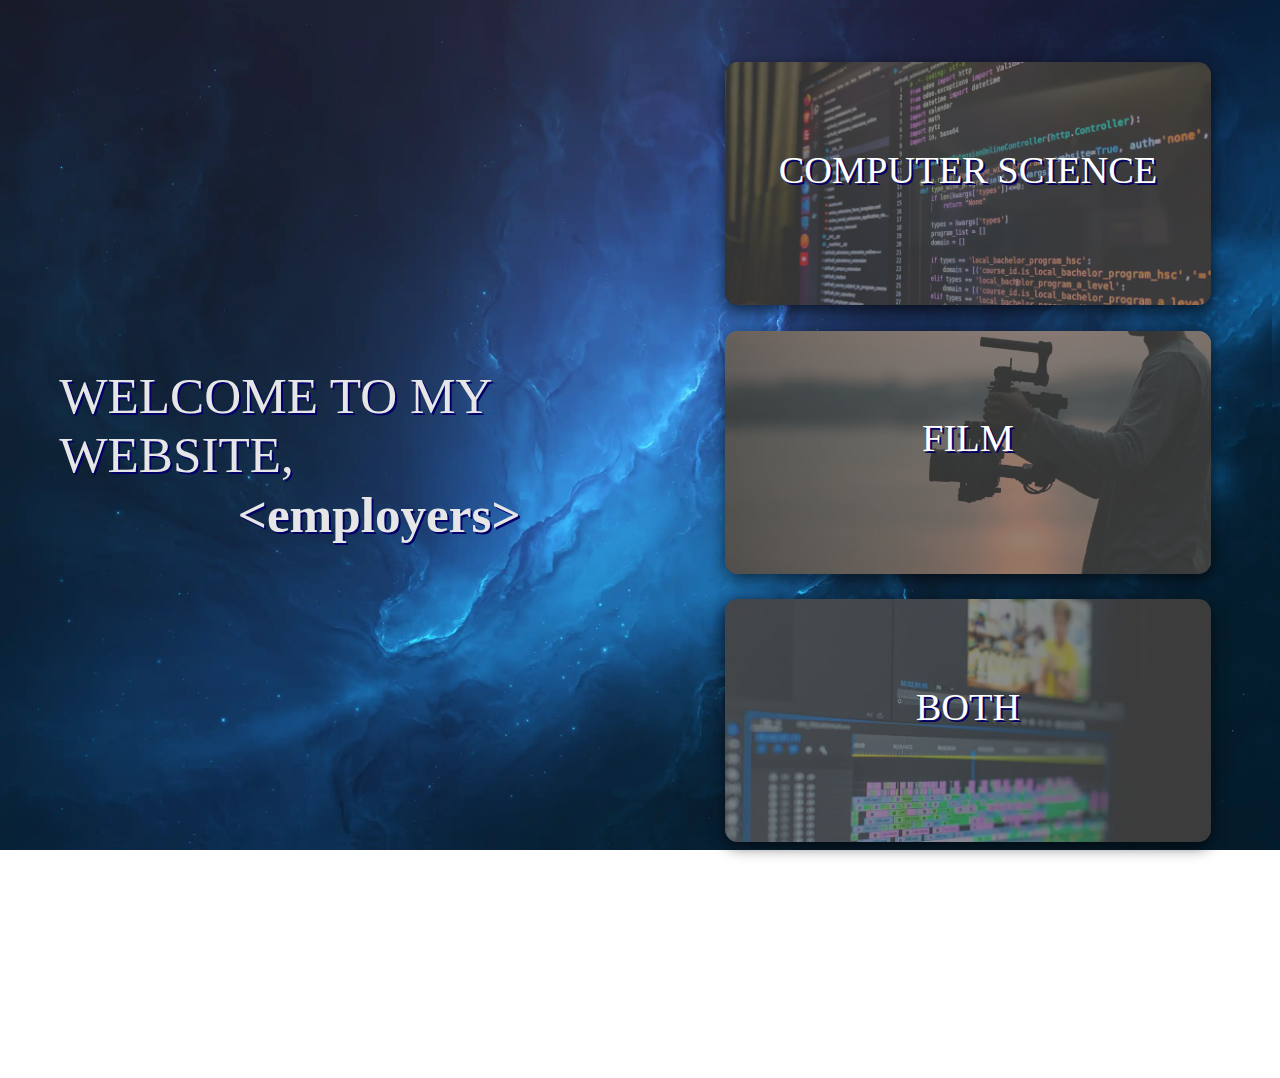
==== index.html @ c9deb6e5 "made landing page responsive" ====
<!DOCTYPE html>
<html>
    <head>
        <title>Kyle Coon</title>
        <meta name="viewport" content="width=device-width, initial-scale=1.0">
    </head>
    <style>
      h1 {
        font-weight: normal;
        font-size:4vw;
        font-family: 'Gill Sans';
        color: rgb(230, 230, 230);
        position: relative;
        text-shadow: 2px 2px #040069;
        grid-row-start: 1;
        grid-row-end: 4;
        top: 30vh
      }

      @media (max-width: 45em) {
        h1 { 
          font-size: 7vw;
          top: 0vw;
          grid-row-start: 1;
          grid-row-end: 2;
          padding-left: 1vw;
        }
      }

      html, body {
        background-image: url('/images/landing.webp');
        background-repeat: no-repeat;
        background-size: cover
      }

      @media (max-width: 45em) {
        html, body {
          background-image: url('/images/landing.webp');
          background-size:auto;
        }
      }

      .scroller {
        height: 1.2em;
        line-height: 1.2em;
        position: relative;
        overflow: hidden;
        width: 20em;
        text-align: center;
        left: -15vw
      }

      @media (max-width: 45em) {
        .scroller {
          left: -25vw
        }
      }

      .scroller > span {
        position: relative;
        top: 0;
        animation: slide 5s infinite;
        font-weight: bold;
        
      }
      @keyframes slide {
        0% {
          top: 0;
        }
        33.3% {
          top: -1.2em;
        }
        66.6% {
          top: -2.4em;
        }
      }

      .grid-cs {
        background-image: url('/images/cs.avif');
        background-repeat: no-repeat;
        background-size: cover;
        height: 100%;
        width: 100%;
        border-radius: 1vw;
        color: rgba(255, 255, 255, 1);
        font-size: 1.5vw;
        display: inline-grid;
        box-shadow: rgba(0, 0, 0, 0.6) 0px 5px 15px;
      }

      .grid-film {
        background-image: url('/images/film.webp');
        background-repeat: no-repeat;
        background-size: cover;
        height: 100%;
        width: 100%;
        border-radius: 1vw;
        color: rgba(255, 255, 255, 1);
        font-size: 1.5vw;
        display: inline-grid;
        box-shadow: rgba(0, 0, 0, 0.6) 0px 5px 15px;
      }

      .grid-both {
        background-image: url('/images/both.webp');
        background-repeat: no-repeat;
        background-size: cover;
        height: 100%;
        width: 100%;
        border-radius: 1vw;
        color: rgba(255, 255, 255, 1);
        font-size: 1.5vw;
        display: inline-grid;
        box-shadow: rgba(0, 0, 0, 0.6) 0px 5px 15px;
      }

      .grid-cover {
        background-color: rgba(87, 87, 87, 0.6);
        text-shadow: 2px 2px #040069;
        border-radius: 1vw;
        height: 100%;
        width: inherit;
        transition: 0.3s;
      }

      .grid-cover:hover{
        background-color: rgba(87, 87, 87, 0.1);
      }

      .grid-text {
        font-family: 'Gill Sans';
        font-size: 3vw;
        text-align: center;
        padding-top: 9.5vh;
        color: rgba(255, 255, 255, 1);
        text-decoration: none;
      }

      @media (max-width: 45em) {
        .grid-text {
          font-size: 8vw;
          padding-top: 8vh;
        }
      }

      .grid {
        padding-top: 6vh;
        display: grid;
        padding-left: 4vw;
        padding-right: 4vw;
        grid-template-columns: 52vw 38vw;
        grid-template-rows: 27vh 27vh 27vh;
        row-gap: 2vw;
      }

      @media (max-width: 45em) {
        .grid {
          grid-template-columns: 89vw;
          padding: 4vw;
          grid-template-rows: 9vh 20vh 20vh 20vh;
          row-gap: 5vh;
        }
      }
    </style>
    <body>
      <div class="grid">
        <h1> WELCOME TO MY WEBSITE,       
          <div class="scroller">
            <span>
              &lt;employers&gt;<br/>
              &lt;friends&gt;<br/>
              &lt;fans&gt;<br/>
            </span>
          </div>
        </h1>
        <div class="grid-cs" id="button1">
          <a href="/cs/" style="text-decoration:none;"><div class="grid-cover">
            <div class="grid-text">COMPUTER SCIENCE</div>
          </div></a>
        </div>
        <div class="grid-film">
          <a href="/film/" style="text-decoration:none;"><div class="grid-cover">
            <div class="grid-text">FILM</div>
          </div></a>
        </div>
        <div class="grid-both">
          <a href="/both/" style="text-decoration:none;"><div class="grid-cover">
            <div class="grid-text">BOTH</div>
          </div></a>
        </div>
      </div>
    </body>
</html>
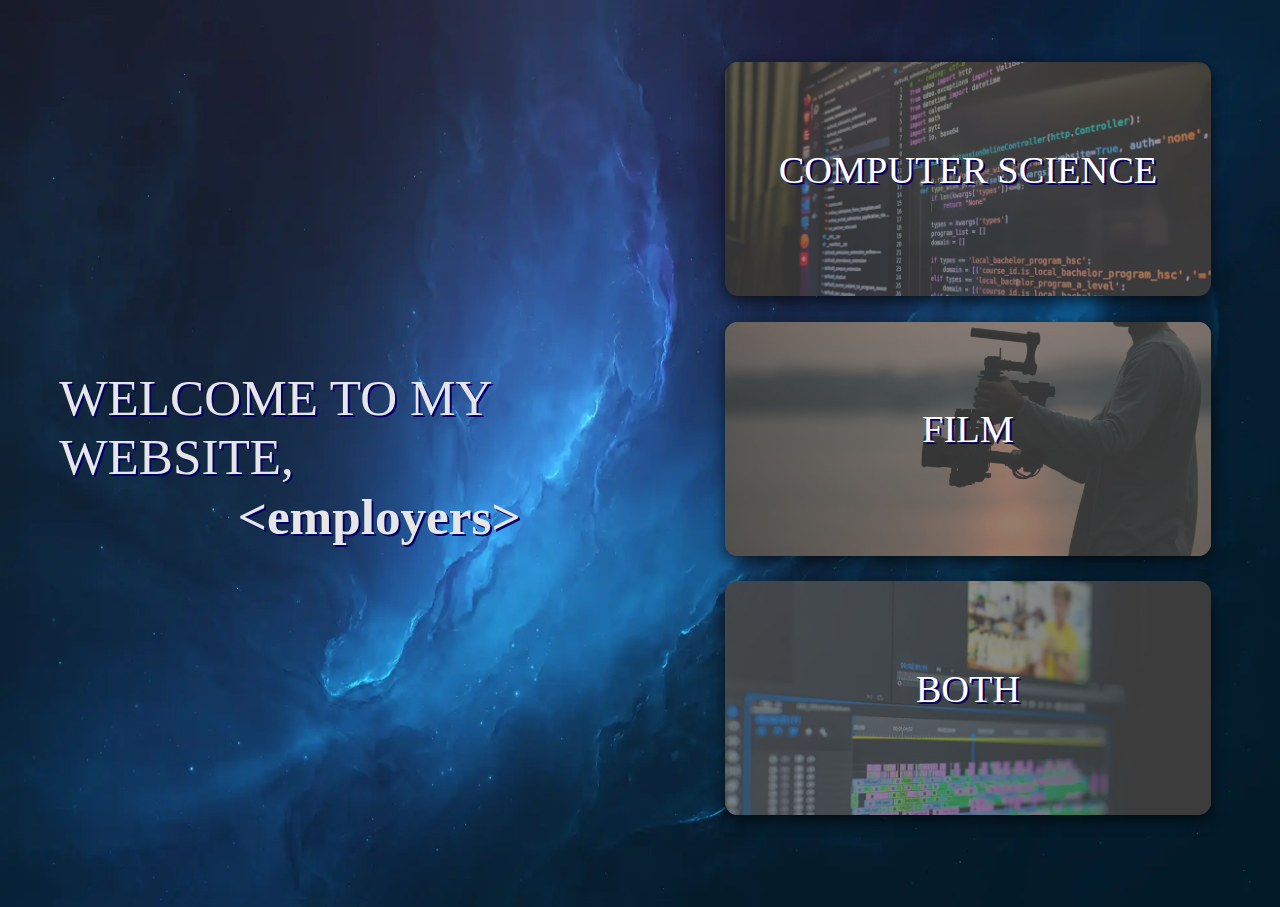
==== commit c1b8a942: "Done." ====
--- a/index.html
+++ b/index.html
@@ -14,7 +14,7 @@
         text-shadow: 2px 2px #040069;
         grid-row-start: 1;
         grid-row-end: 4;
-        top: 30vh
+        margin-top: 34vh
       }
 
       @media (max-width: 45em) {
@@ -24,18 +24,19 @@
           grid-row-start: 1;
           grid-row-end: 2;
           padding-left: 1vw;
+          margin-top: 0;
         }
       }
 
       html, body {
-        background-image: url('/images/landing.webp');
-        background-repeat: no-repeat;
-        background-size: cover
+        background-image: url('/images/landingpic.webp');
+        background-repeat: no-repeat;
+        background-size: 100% 100%;
       }
 
       @media (max-width: 45em) {
         html, body {
-          background-image: url('/images/landing.webp');
+          background-image: url('/images/landingpic.webp');
           background-size:auto;
         }
       }
@@ -123,6 +124,24 @@
         transition: 0.3s;
       }
 
+      @media (max-width: 45em) {
+        .grid-cs {
+          border-radius: 2vw;
+        }
+
+        .grid-film {
+          border-radius: 2vw;
+        }
+
+        .grid-both {
+          border-radius: 2vw;
+        }
+
+        .grid-cover {
+          border-radius: 2vw;
+        }
+      }
+
       .grid-cover:hover{
         background-color: rgba(87, 87, 87, 0.1);
       }
@@ -149,8 +168,9 @@
         padding-left: 4vw;
         padding-right: 4vw;
         grid-template-columns: 52vw 38vw;
-        grid-template-rows: 27vh 27vh 27vh;
+        grid-template-rows: 26vh 26vh 26vh;
         row-gap: 2vw;
+        height: 93vh;
       }
 
       @media (max-width: 45em) {
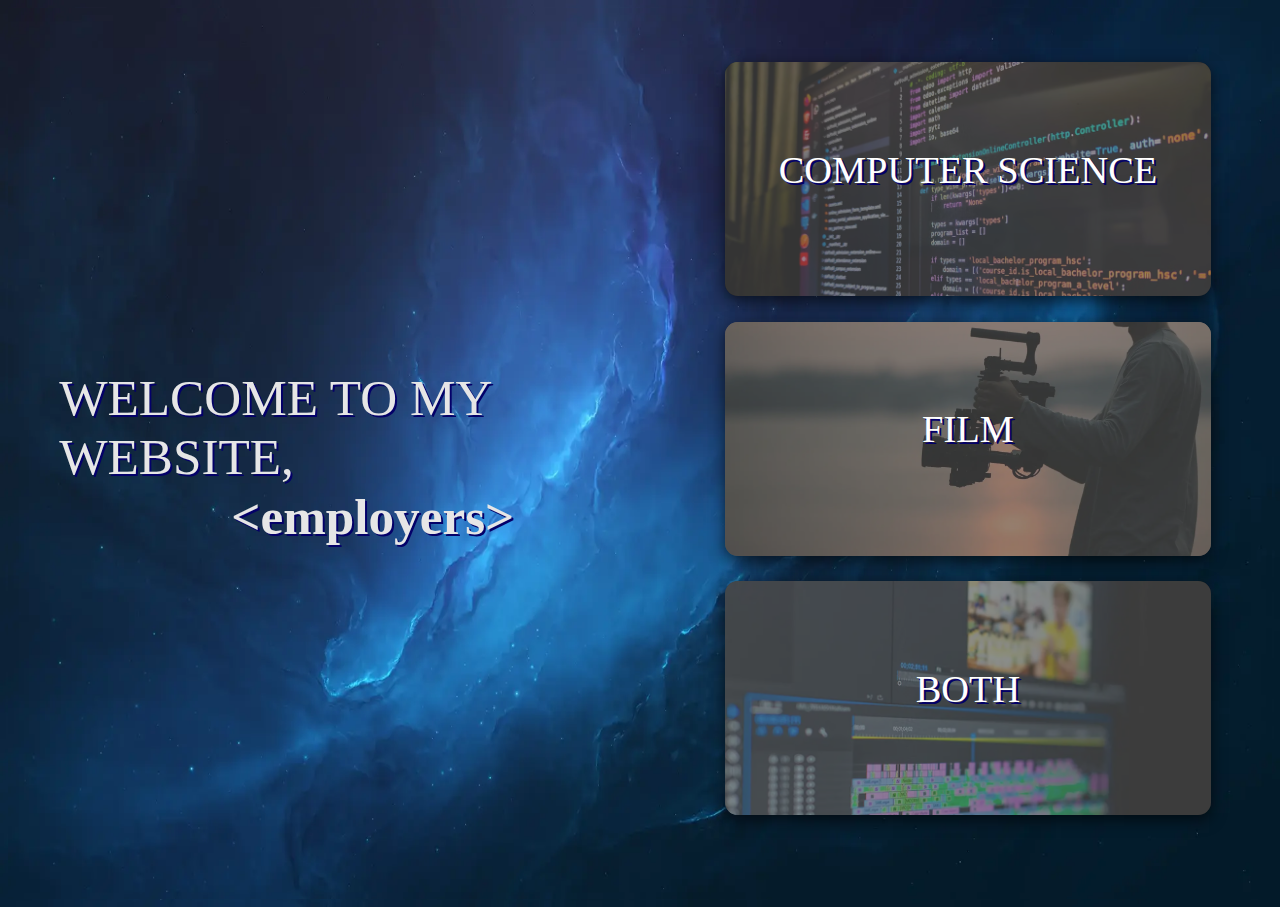
==== commit 2a95719b: "landing page spacing" ====
--- a/index.html
+++ b/index.html
@@ -24,7 +24,7 @@
           grid-row-start: 1;
           grid-row-end: 2;
           padding-left: 1vw;
-          margin-top: 0;
+          margin-top: 2vh;
         }
       }
 
@@ -37,7 +37,7 @@
       @media (max-width: 45em) {
         html, body {
           background-image: url('/images/landingpic.webp');
-          background-size:auto;
+          background-size: 100% 100%;
         }
       }
 
@@ -46,14 +46,16 @@
         line-height: 1.2em;
         position: relative;
         overflow: hidden;
-        width: 20em;
+        width: 27vw;
         text-align: center;
-        left: -15vw
+        left: 11vw
       }
 
       @media (max-width: 45em) {
         .scroller {
-          left: -25vw
+          width: 50vw;
+          left: 18vw;
+          text-align: center;
         }
       }
 
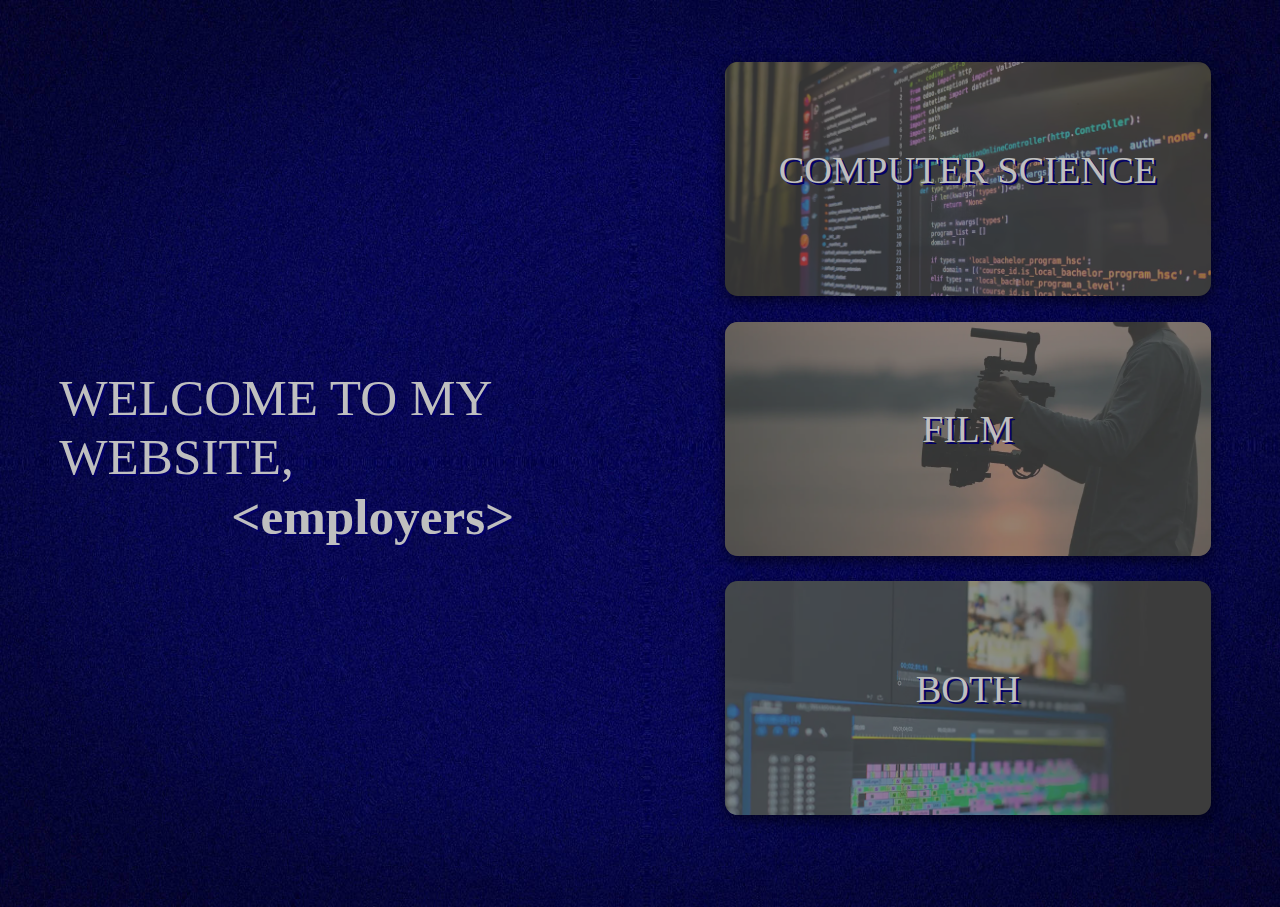
==== commit a6d0476b: "reorganized projects" ====
--- a/index.html
+++ b/index.html
@@ -9,7 +9,7 @@
         font-weight: normal;
         font-size:4vw;
         font-family: 'Gill Sans';
-        color: rgb(230, 230, 230);
+        color: rgb(191, 191, 191);
         position: relative;
         text-shadow: 2px 2px #040069;
         grid-row-start: 1;
@@ -29,15 +29,15 @@
       }
 
       html, body {
-        background-image: url('/images/landingpic.webp');
+        background-image: url('/images/bg.jpg');
         background-repeat: no-repeat;
         background-size: 100% 100%;
       }
 
       @media (max-width: 45em) {
         html, body {
-          background-image: url('/images/landingpic.webp');
-          background-size: 100% 100%;
+          background-image: url('/images/bg.jpg');
+          background-size: cover;
         }
       }
 
@@ -85,7 +85,7 @@
         height: 100%;
         width: 100%;
         border-radius: 1vw;
-        color: rgba(255, 255, 255, 1);
+        color: rgb(191, 191, 191);
         font-size: 1.5vw;
         display: inline-grid;
         box-shadow: rgba(0, 0, 0, 0.6) 0px 5px 15px;
@@ -98,7 +98,7 @@
         height: 100%;
         width: 100%;
         border-radius: 1vw;
-        color: rgba(255, 255, 255, 1);
+        color: rgb(191, 191, 191);
         font-size: 1.5vw;
         display: inline-grid;
         box-shadow: rgba(0, 0, 0, 0.6) 0px 5px 15px;
@@ -111,7 +111,7 @@
         height: 100%;
         width: 100%;
         border-radius: 1vw;
-        color: rgba(255, 255, 255, 1);
+        color: rgb(191, 191, 191);
         font-size: 1.5vw;
         display: inline-grid;
         box-shadow: rgba(0, 0, 0, 0.6) 0px 5px 15px;
@@ -153,7 +153,7 @@
         font-size: 3vw;
         text-align: center;
         padding-top: 9.5vh;
-        color: rgba(255, 255, 255, 1);
+        color: rgb(191, 191, 191);
         text-decoration: none;
       }
 
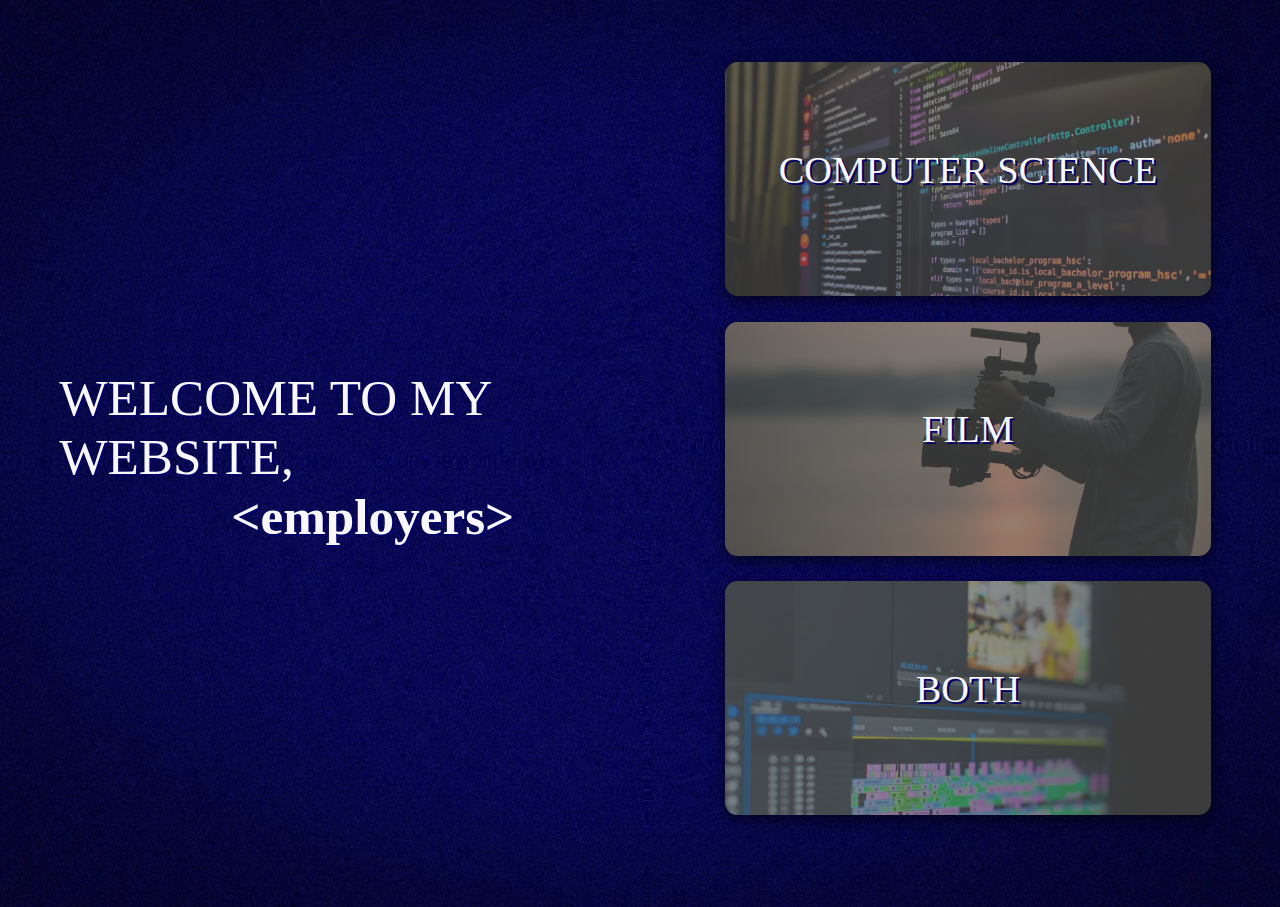
==== commit 462bca7d: "adjusted text color" ====
--- a/index.html
+++ b/index.html
@@ -9,7 +9,7 @@
         font-weight: normal;
         font-size:4vw;
         font-family: 'Gill Sans';
-        color: rgb(191, 191, 191);
+        color: rgb(247, 247, 252);
         position: relative;
         text-shadow: 2px 2px #040069;
         grid-row-start: 1;
@@ -85,7 +85,7 @@
         height: 100%;
         width: 100%;
         border-radius: 1vw;
-        color: rgb(191, 191, 191);
+        color: rgb(247, 247, 252);
         font-size: 1.5vw;
         display: inline-grid;
         box-shadow: rgba(0, 0, 0, 0.6) 0px 5px 15px;
@@ -98,7 +98,7 @@
         height: 100%;
         width: 100%;
         border-radius: 1vw;
-        color: rgb(191, 191, 191);
+        color: rgb(247, 247, 252);
         font-size: 1.5vw;
         display: inline-grid;
         box-shadow: rgba(0, 0, 0, 0.6) 0px 5px 15px;
@@ -111,7 +111,7 @@
         height: 100%;
         width: 100%;
         border-radius: 1vw;
-        color: rgb(191, 191, 191);
+        color: rgb(247, 247, 252);
         font-size: 1.5vw;
         display: inline-grid;
         box-shadow: rgba(0, 0, 0, 0.6) 0px 5px 15px;
@@ -153,7 +153,7 @@
         font-size: 3vw;
         text-align: center;
         padding-top: 9.5vh;
-        color: rgb(191, 191, 191);
+        color: rgb(247, 247, 252);
         text-decoration: none;
       }
 
